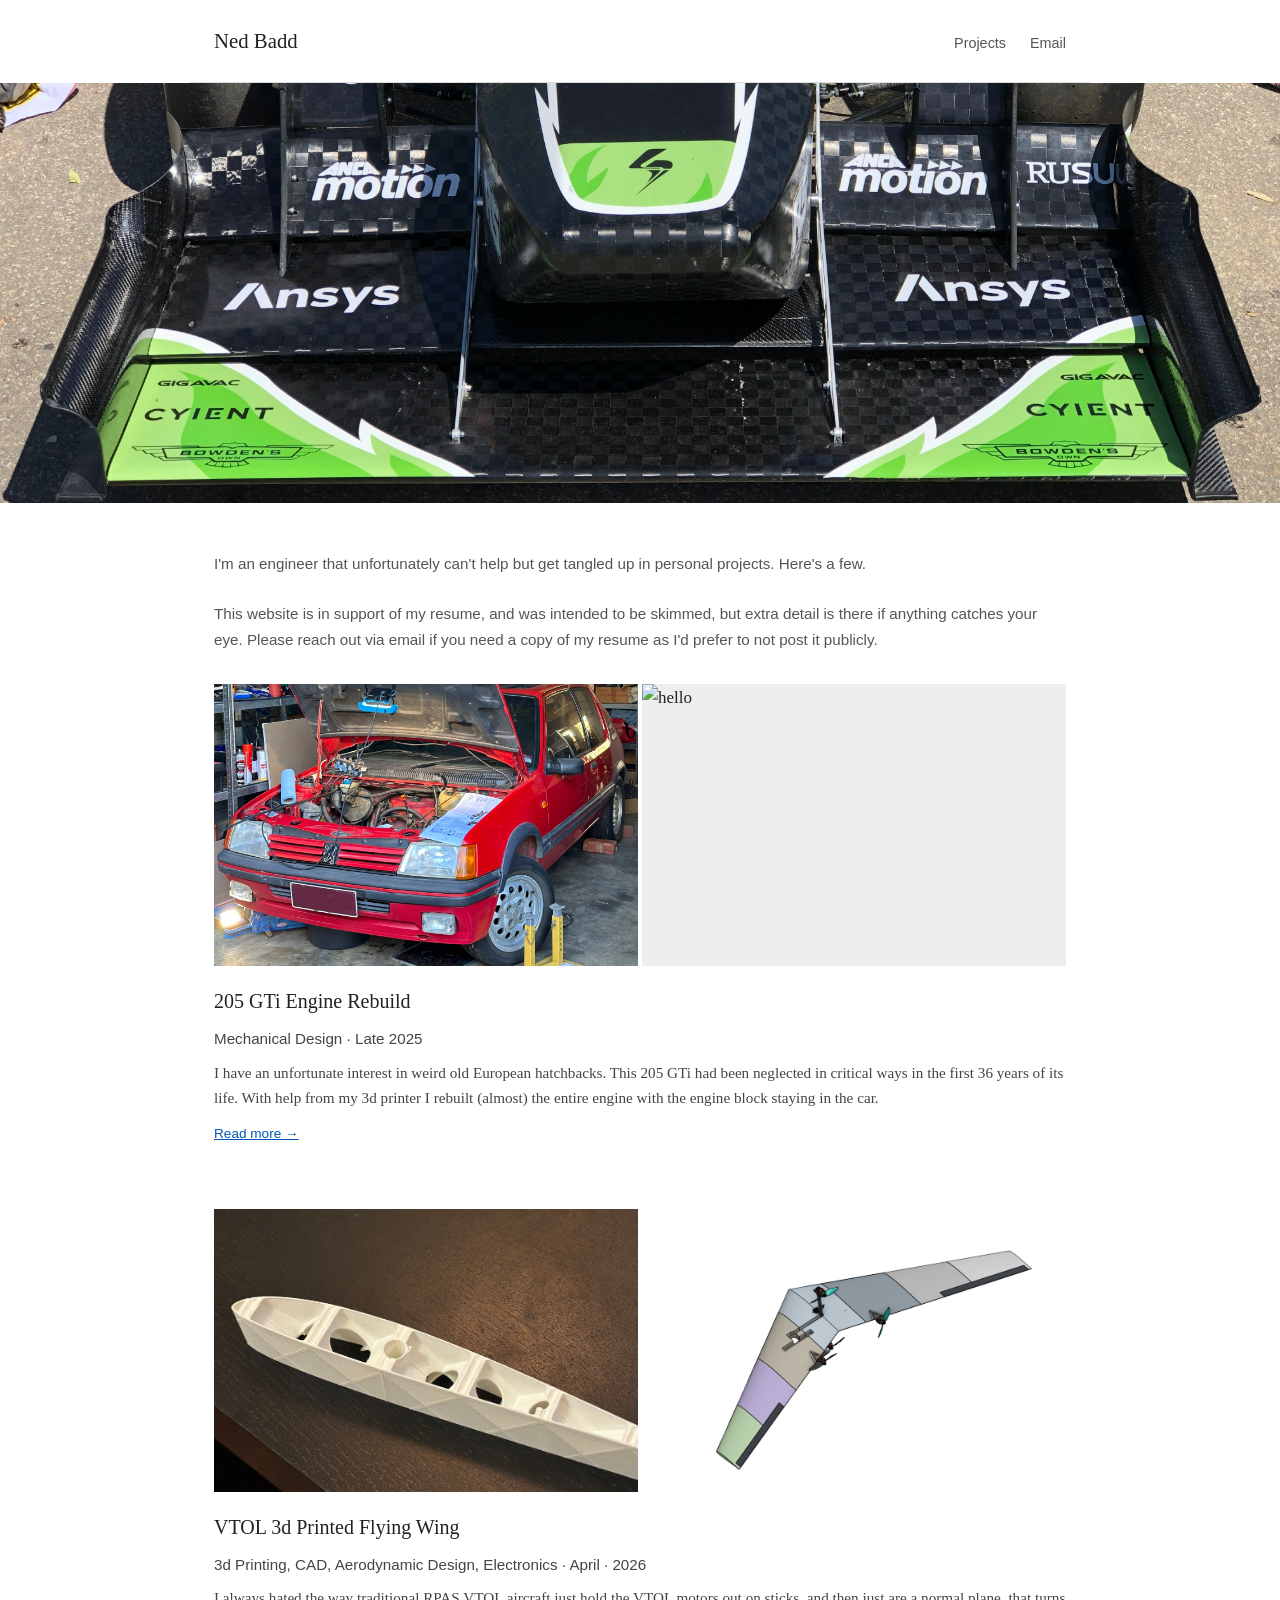
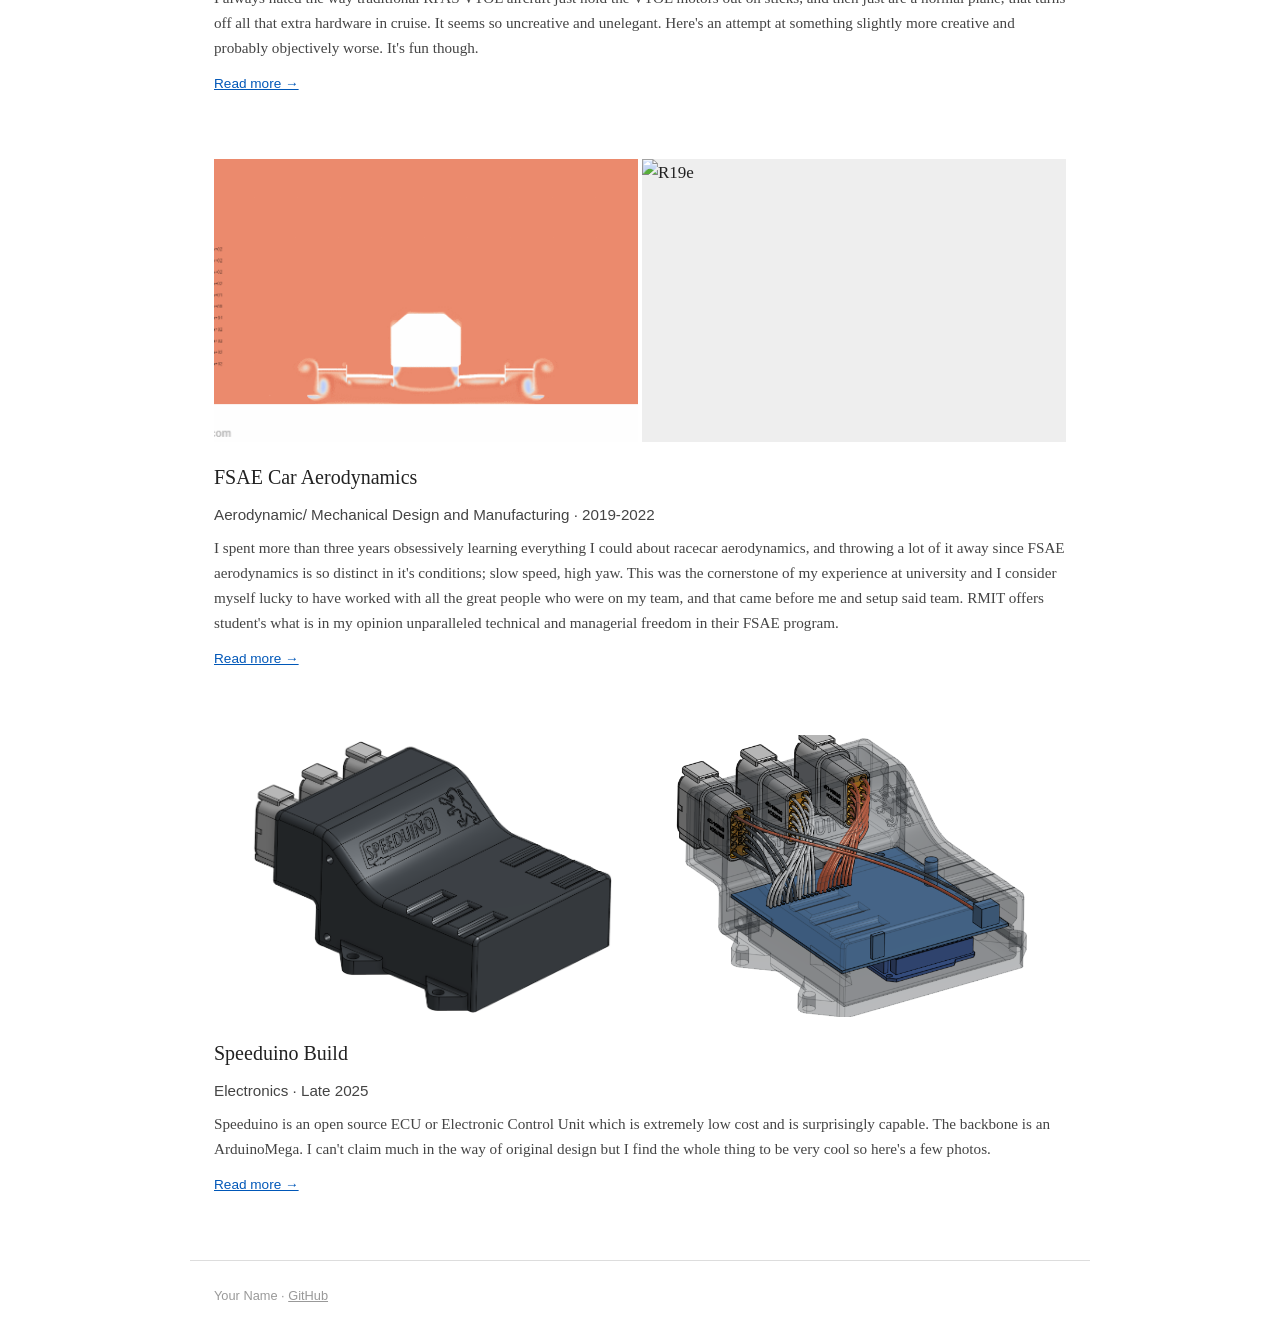
==== index.html @ b0879cb6 "yeah" ====
<!DOCTYPE html>
<html lang="en">
<head>
  <meta charset="UTF-8" />
  <meta name="viewport" content="width=device-width, initial-scale=1.0" />
  <title>Ned Badd — Projects</title>
  <link rel="stylesheet" href="style.css" />
</head>
<body>

  <header>
    <h1>Ned Badd</h1>
    <nav>
      <a href="index.html">Projects</a>
      <a href="mailto:nedbadd@gmail.com">Email</a>
    </nav>
  </header>

</header>

<div class="title-image">
  <img src="/images/fw.jpg" alt="a photo of a race car frontwing" />
</div>

<main>
  <p class="intro">
    I'm an engineer that unfortunately can't help but get tangled up in personal projects. Here's a few. 
    <br><br>
    This website is in support of my resume, and was intended to be skimmed, but extra detail is there if anything catches your eye.
    Please reach out via email if you need a copy of my resume as I'd prefer to not post it publicly. 
  </p>

  <section class="project">
    <div class="project-images">
      <img src="../images/205/1project1a.JPG" alt="" />
      <img src="../images/205/29cleanliners.JPG" alt="hello" />
    </div>
    <div class="project-info">
      <h2><a href="205GTi.html">205 GTi Engine Rebuild</a></h2>
      <p class="meta"> Mechanical Design · Late 2025</p>
      <p>
        I have an unfortunate interest in weird old European hatchbacks. This 205 GTi had been neglected in critical ways in the first 36 years of its life. With help from my 3d printer I rebuilt 
        (almost) the entire engine with the engine block staying in the car. 
      </p>
      <a href="205GTi.html">Read more →</a>
    </div>
  </section>

  <section class="project">
    <div class="project-images">
      <img src="images/drone/wing1.JPG" alt="3d printed wing" />
      <img src="images/drone/cad2.png" alt="CAD of wing" />
    </div>
    <div class="project-info">
      <h2><a href="VTOLDrone.html">VTOL 3d Printed Flying Wing</a></h2>
      <p class="meta"> 3d Printing, CAD, Aerodynamic Design, Electronics · April · 2026</p>
      <p>
        I always hated the way traditional RPAS VTOL aircraft just hold the VTOL motors out on sticks, and then just are a normal plane, that turns 
        off all that extra hardware in cruise. It seems so uncreative and unelegant. Here's an attempt at something slightly more creative and probably objectively worse.
        It's fun though.
      </p>
      <a href="VTOLDrone.html">Read more →</a>
    </div>
  </section>

      <section class="project">
    <div class="project-images">
      <img src="images/FSAE/4.5ClAgif.gif" alt="Total Pres Sweep" />
      <img src="images/FSAE/R19e.jpg" alt="R19e" />
    </div>
    <div class="project-info">
      <h2><a href="FSAE.html">FSAE Car Aerodynamics</a></h2>
      <p class="meta">Aerodynamic/ Mechanical Design and Manufacturing · 2019-2022</p>
      <p>
        I spent more than three years obsessively learning everything I could about racecar aerodynamics, and throwing a lot of it away since FSAE aerodynamics is so distinct in it's conditions; slow speed, high yaw.
        This was the cornerstone of my experience at university and I consider myself lucky to have worked with all the great people who were on my team, and that came before me and setup said team. RMIT offers student's 
        what is in my opinion unparalleled technical and managerial freedom in their FSAE program.
      </p>
      <a href="FSAE.html">Read more →</a>
    </div>
  </section>


  <section class="project">
    <div class="project-images">
      <img src="images/Speeduino/speeduino1.png" alt="Speeduino Case" />
      <img src="images/Speeduino/speedycase2.png" alt="Speedy Case Transparent" />
    </div>
    <div class="project-info">
      <h2><a href="projects/Speeduino.html">Speeduino Build</a></h2>
      <p class="meta">Electronics · Late 2025</p>
      <p>
        Speeduino is an open source ECU or Electronic Control Unit which is extremely low cost and is surprisingly capable. The backbone is an ArduinoMega.
        I can't claim much in the way of original design but I find the whole thing to be very cool so here's a few photos.
      </p>
      <a href="Speeduino.html">Read more →</a>
    </div>
  </section>


</main>

  <footer>
    <p>Your Name · <a href="https://github.com/yourusername">GitHub</a></p>
  </footer>

</body>
</html>
---- style.css ----
/* ── RESET ── */
*, *::before, *::after { box-sizing: border-box; margin: 0; padding: 0; }

/* ── BASE ── */
body {
  font-family: Georgia, serif;
  font-size: 17px;
  line-height: 1.65;
  color: #222;
  background: #fff;
}

a { color: #0057b8; }
a:hover { text-decoration: none; }

img { max-width: 100%; display: block; }

/* ── CONTENT WIDTH WRAPPER ──
   Applied to header, footer, text sections.
   Images sit outside this to go full width.
── */
.content {
  max-width: 900px;
  margin: 0 auto;
  padding: 0 1.5rem;
}

/* ── HEADER ── */
header {
  display: flex;
  align-items: baseline;
  justify-content: space-between;
  padding: 1.5rem 0;
  border-bottom: 1px solid #ddd;
  flex-wrap: wrap;
  gap: 0.5rem;
  max-width: 900px;
  margin: 0 auto;
  padding-left: 1.5rem;
  padding-right: 1.5rem;
}

header h1 {
  font-size: 1.3rem;
  font-weight: normal;
}

nav { display: flex; gap: 1.5rem; }

nav a {
  font-family: sans-serif;
  font-size: 0.9rem;
  color: #555;
  text-decoration: none;
}
nav a:hover { color: #222; }

/* ── BANNER IMAGE ── */
.title-image {
  width: 100%;
  height: 420px;
  overflow: hidden;
  margin-bottom: 3rem;
}

.title-image img {
  width: 100%;
  height: 100%;
  object-fit: cover;
  object-position: center;
  display: block;
}

/* ── INTRO TEXT ── */
.intro {
  font-family: sans-serif;
  color: #555;
  font-size: 0.95rem;
  margin-bottom: 2rem;
  max-width: 900px;
  margin-left: auto;
  margin-right: auto;
  padding: 0 1.5rem;
}

/* ── PROJECT SECTION ── */
.project {
  margin-bottom: 4rem;
}

/* Images: full browser width */
.project-images {
  display: grid;
  grid-template-columns: 1fr 1fr;
  gap: 4px;
  width: 100%;
  max-width: 900px;
  margin: 0 auto 1.2rem;
  padding: 0 1.5rem;
}

.project-images img {
  width: 100%;
  aspect-ratio: 3/2;
  object-fit: cover;
  background: #eee;
  display: block;
}

/* Text: constrained width, centred */
.project-info {
  max-width: 900px;
  margin: 0 auto;
  padding: 0 1.5rem;
  display: flex;
  flex-direction: column;
  gap: 0.5rem;
}

.project-info h2 {
  font-size: 1.25rem;
  font-weight: normal;
}

.project-info h2 a { color: #222; text-decoration: none; }
.project-info h2 a:hover { text-decoration: underline; }

.meta {
  font-family: sans-serif;
  font-size: 0.8rem;
  color: #888;
}

.project-info p {
  font-size: 0.95rem;
  color: #444;
}

.project-info > a {
  font-family: sans-serif;
  font-size: 0.85rem;
  margin-top: 0.3rem;
}

/* ── FOOTER ── */
footer {
  border-top: 1px solid #ddd;
  padding: 1.5rem;
  font-family: sans-serif;
  font-size: 0.8rem;
  color: #999;
  max-width: 900px;
  margin: 2rem auto 0;
}

footer a { color: #999; }

/* ════════════════════════════════════════
   DETAIL PAGE (project-1.html etc.)
════════════════════════════════════════ */

.back {
  display: inline-block;
  font-family: sans-serif;
  font-size: 0.85rem;
  margin: 1.5rem 0 1.2rem;
  color: #555;
  text-decoration: none;
  max-width: 900px;
  display: block;
  padding: 0 1.5rem;
  margin-left: auto;
  margin-right: auto;
}
.back:hover { color: #222; text-decoration: underline; }

/* Detail page header block */
.detail-header {
  max-width: 900px;
  margin: 0 auto 1.5rem;
  padding: 0 1.5rem 1.5rem;
  border-bottom: 1px solid #ddd;
}

.detail-header h2 {
  font-size: 1.8rem;
  font-weight: normal;
  margin-bottom: 0.4rem;
}

.detail-header .meta {
  font-family: sans-serif;
  font-size: 0.85rem;
  color: #888;
}

/* Hero photo on detail page — full width */
.photo-single {
  width: 100%;
  max-height: 520px;
  object-fit: cover;
  object-position: center;
  display: block;
  margin-bottom: 0.4rem;
}

figure {
  margin-bottom: 2rem;
}

figcaption {
  font-family: sans-serif;
  font-size: 0.78rem;
  color: #999;
  padding: 0.4rem 1.5rem 0;
  max-width: 900px;
  margin: 0 auto;
}

/* Body text on detail page */
.detail-body {
  max-width: 900px;
  margin: 0 auto;
  padding: 0 1.5rem 4rem;
}

.detail-body h3 {
  font-size: 1.1rem;
  font-weight: normal;
  margin: 2.5rem 0 0.6rem;
  border-bottom: 1px solid #eee;
  padding-bottom: 0.3rem;
}

.detail-body p {
  margin-bottom: 1rem;
  color: #333;
  font-size: 0.95rem;
}

.detail-body ul, .detail-body ol {
  padding-left: 1.4rem;
  margin-bottom: 1.2rem;
  color: #333;
  font-size: 0.95rem;
}

.detail-body li { margin-bottom: 0.4rem; }

/* Photo grids on detail page */
.photos {
  display: grid;
  grid-template-columns: 1fr 1fr;
  gap: 4px;
  width: 90vw;
  margin-left: 100%;
  transform: translateX(-50%);
  margin-top: 1.5rem;
  margin-bottom: 0.5rem;
}

.photos img {
  width: 100%;
  aspect-ratio: 3/2;
  object-fit: cover;
  background: #eee;
  display: block;
}

/* Captions inside photo grids:
   span full width below the grid */
.photos figcaption {
  grid-column: 1 / -1;
  font-family: sans-serif;
  font-size: 0.78rem;
  color: #999;
  padding: 0.3rem 0.5rem;
  border-top: none;
  max-width: 100%;
  margin: 0;
}

/* ── RESPONSIVE ── */
@media (max-width: 600px) {
  .project-images { grid-template-columns: 1fr; }
  .photos { grid-template-columns: 1fr; }
  .title-image { height: 240px; }
}

ideo {
  position: relative;
  width: 100%;
  aspect-ratio: 16/9;
  margin: 1.5rem 0;
}

.video iframe {
  position: absolute;
  top: 0;
  left: 0;
  width: 100%;
  height: 100%;
  border: none;
}
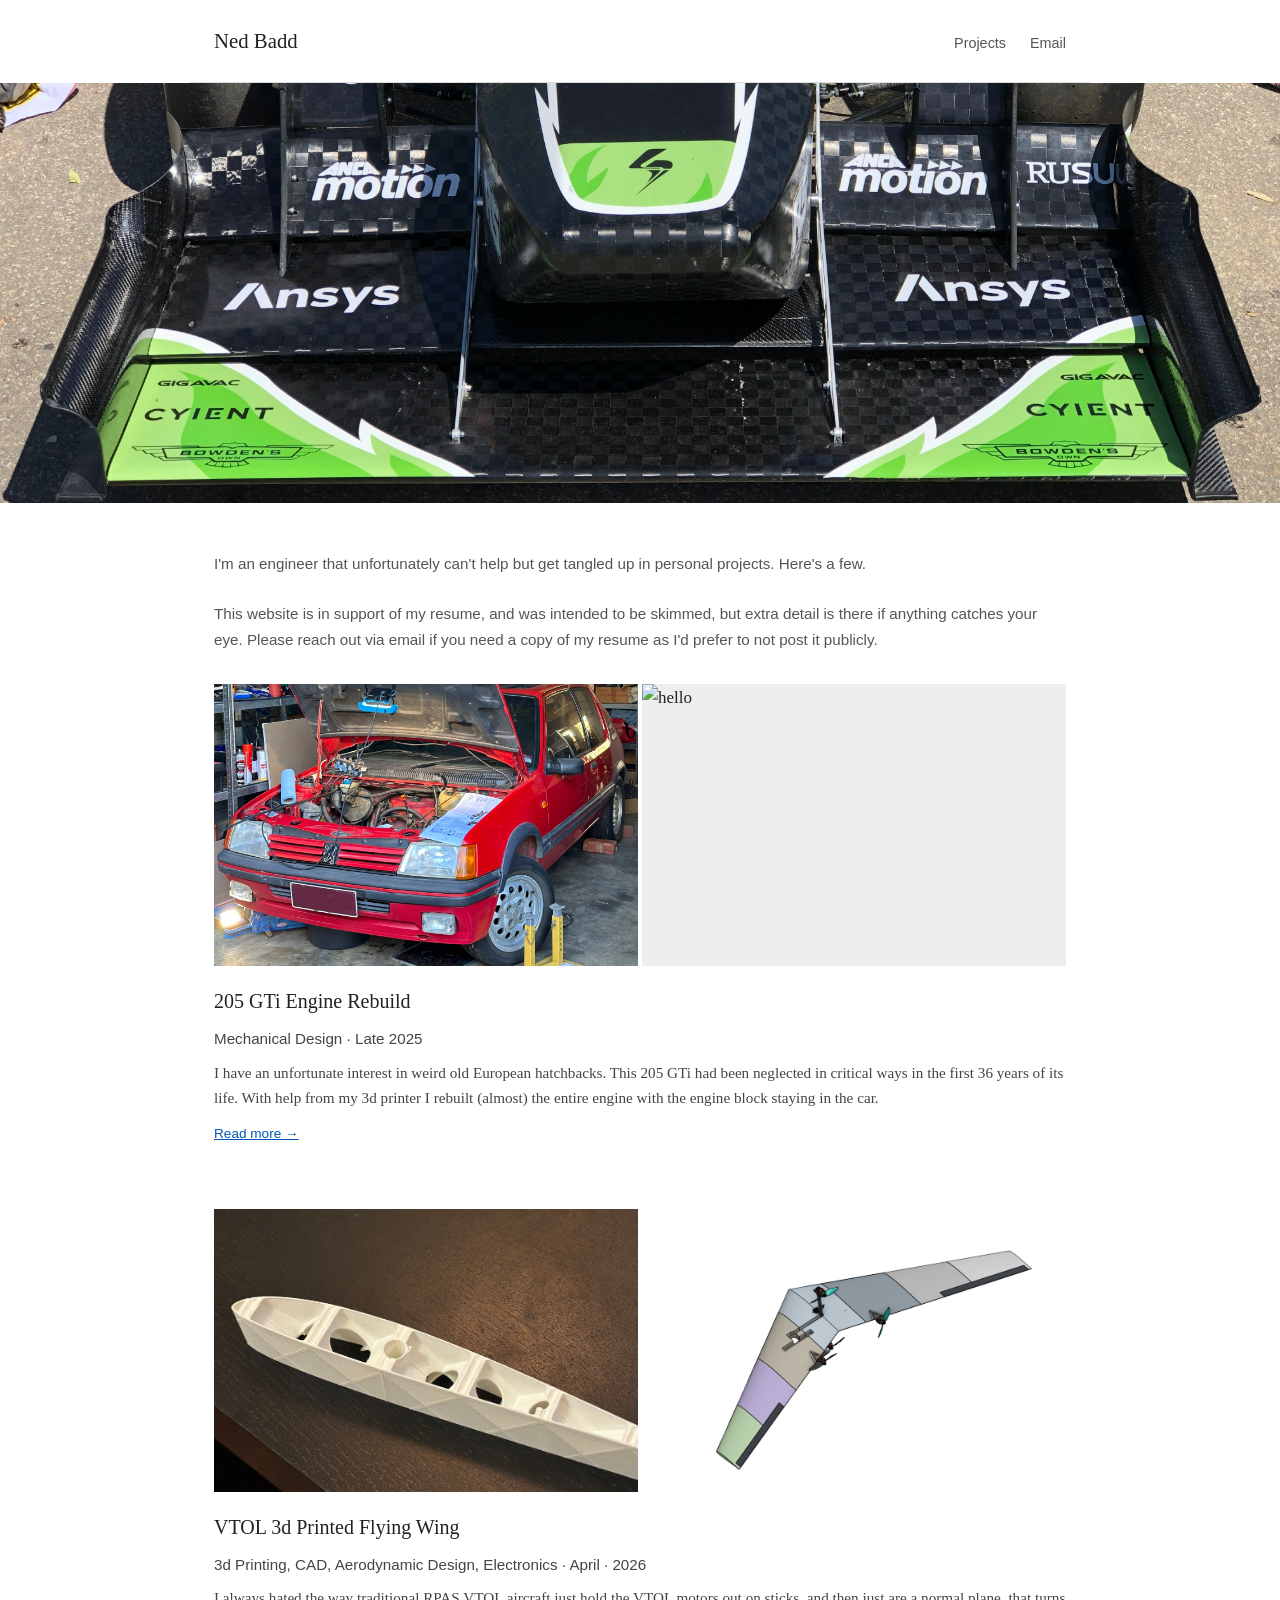
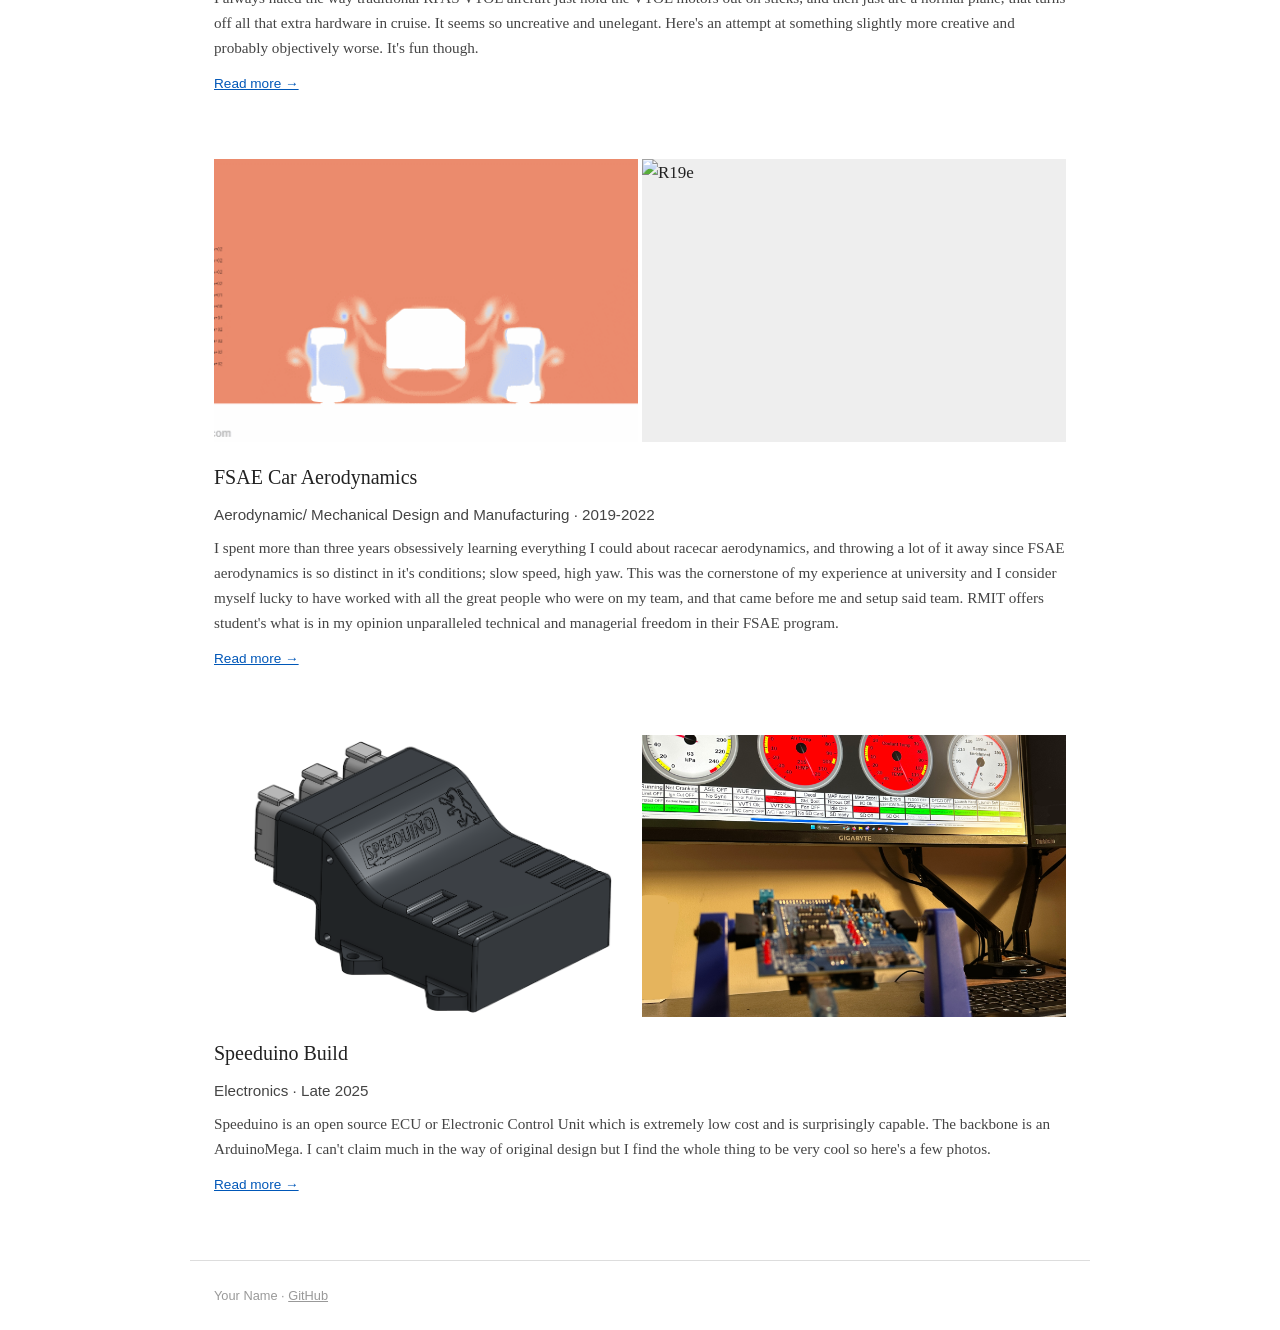
==== commit 8b54a193: "yeah" ====
--- a/index.html
+++ b/index.html
@@ -84,10 +84,10 @@
   <section class="project">
     <div class="project-images">
       <img src="images/Speeduino/speeduino1.png" alt="Speeduino Case" />
-      <img src="images/Speeduino/speedycase2.png" alt="Speedy Case Transparent" />
+      <img src="images/Speeduino/speedyalive.jpg" alt="speeduino alive" />
     </div>
     <div class="project-info">
-      <h2><a href="projects/Speeduino.html">Speeduino Build</a></h2>
+      <h2><a href="Speeduino.html">Speeduino Build</a></h2>
       <p class="meta">Electronics · Late 2025</p>
       <p>
         Speeduino is an open source ECU or Electronic Control Unit which is extremely low cost and is surprisingly capable. The backbone is an ArduinoMega.
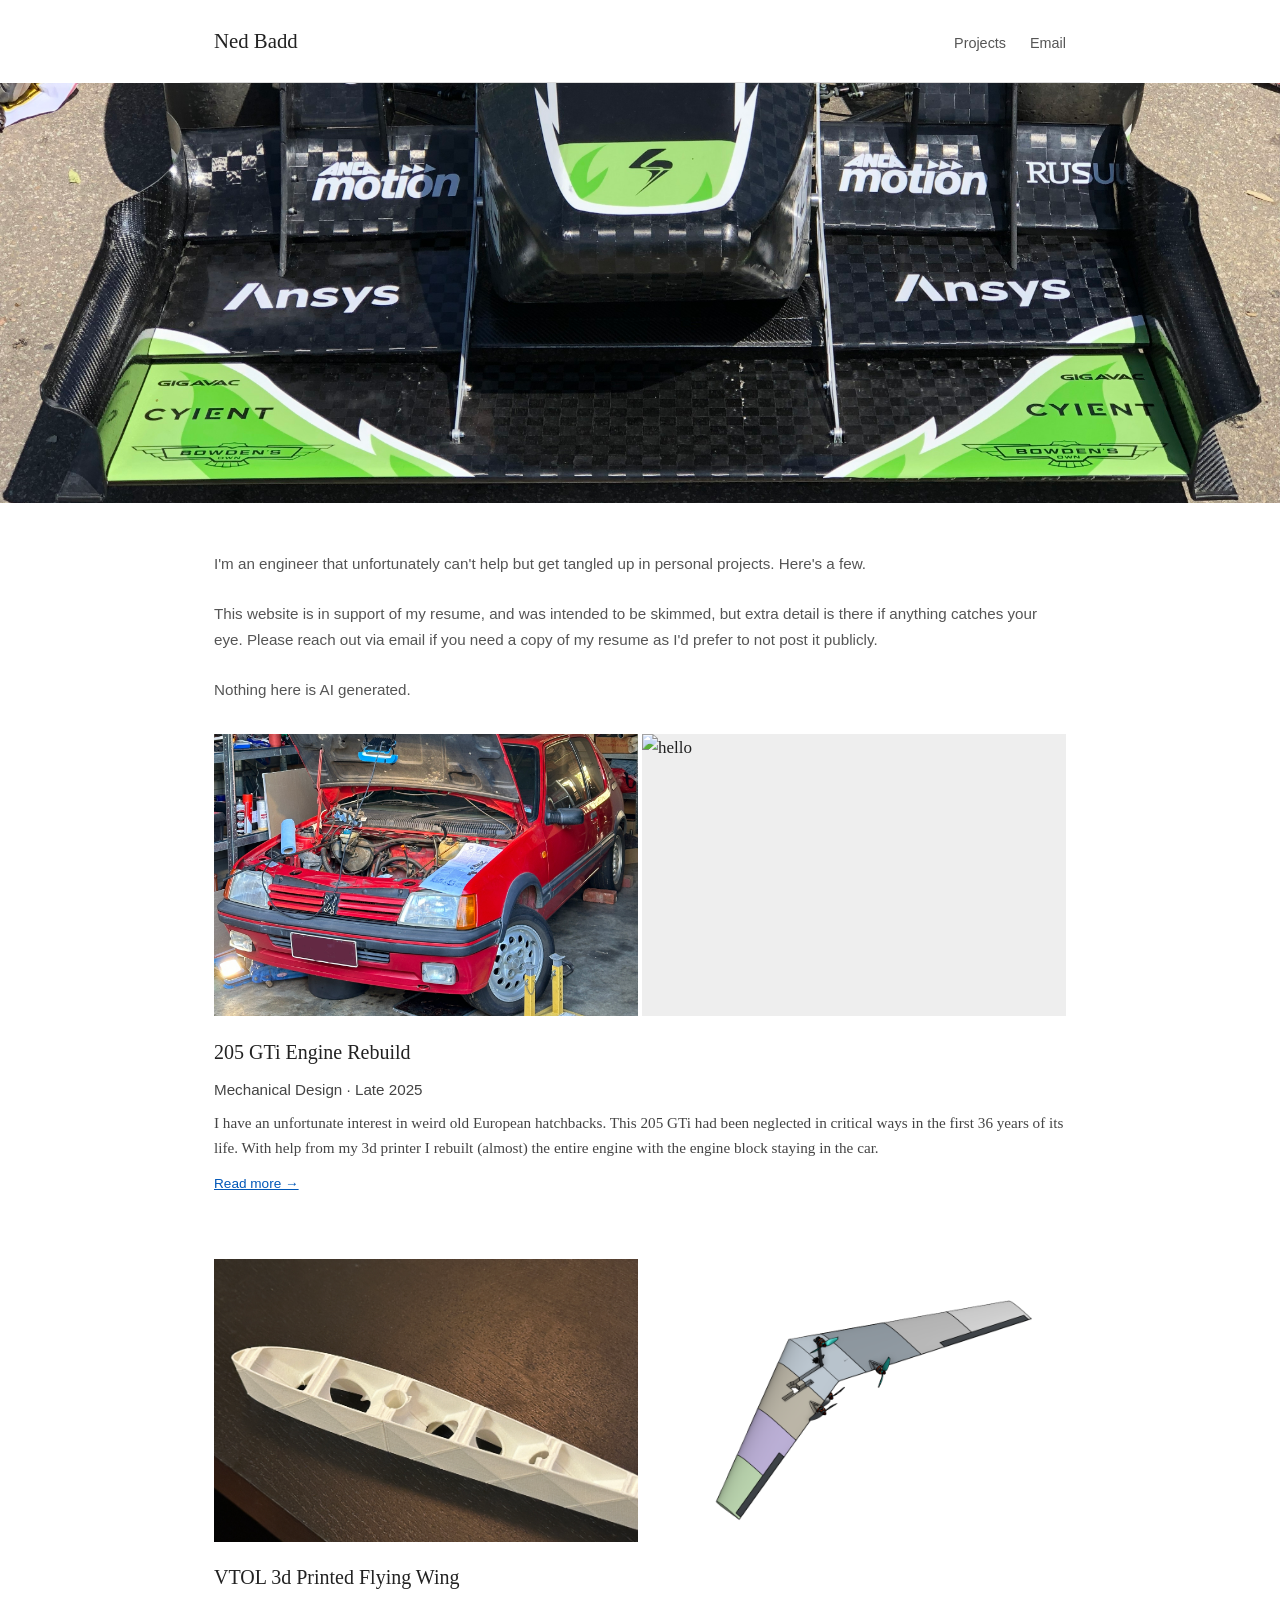
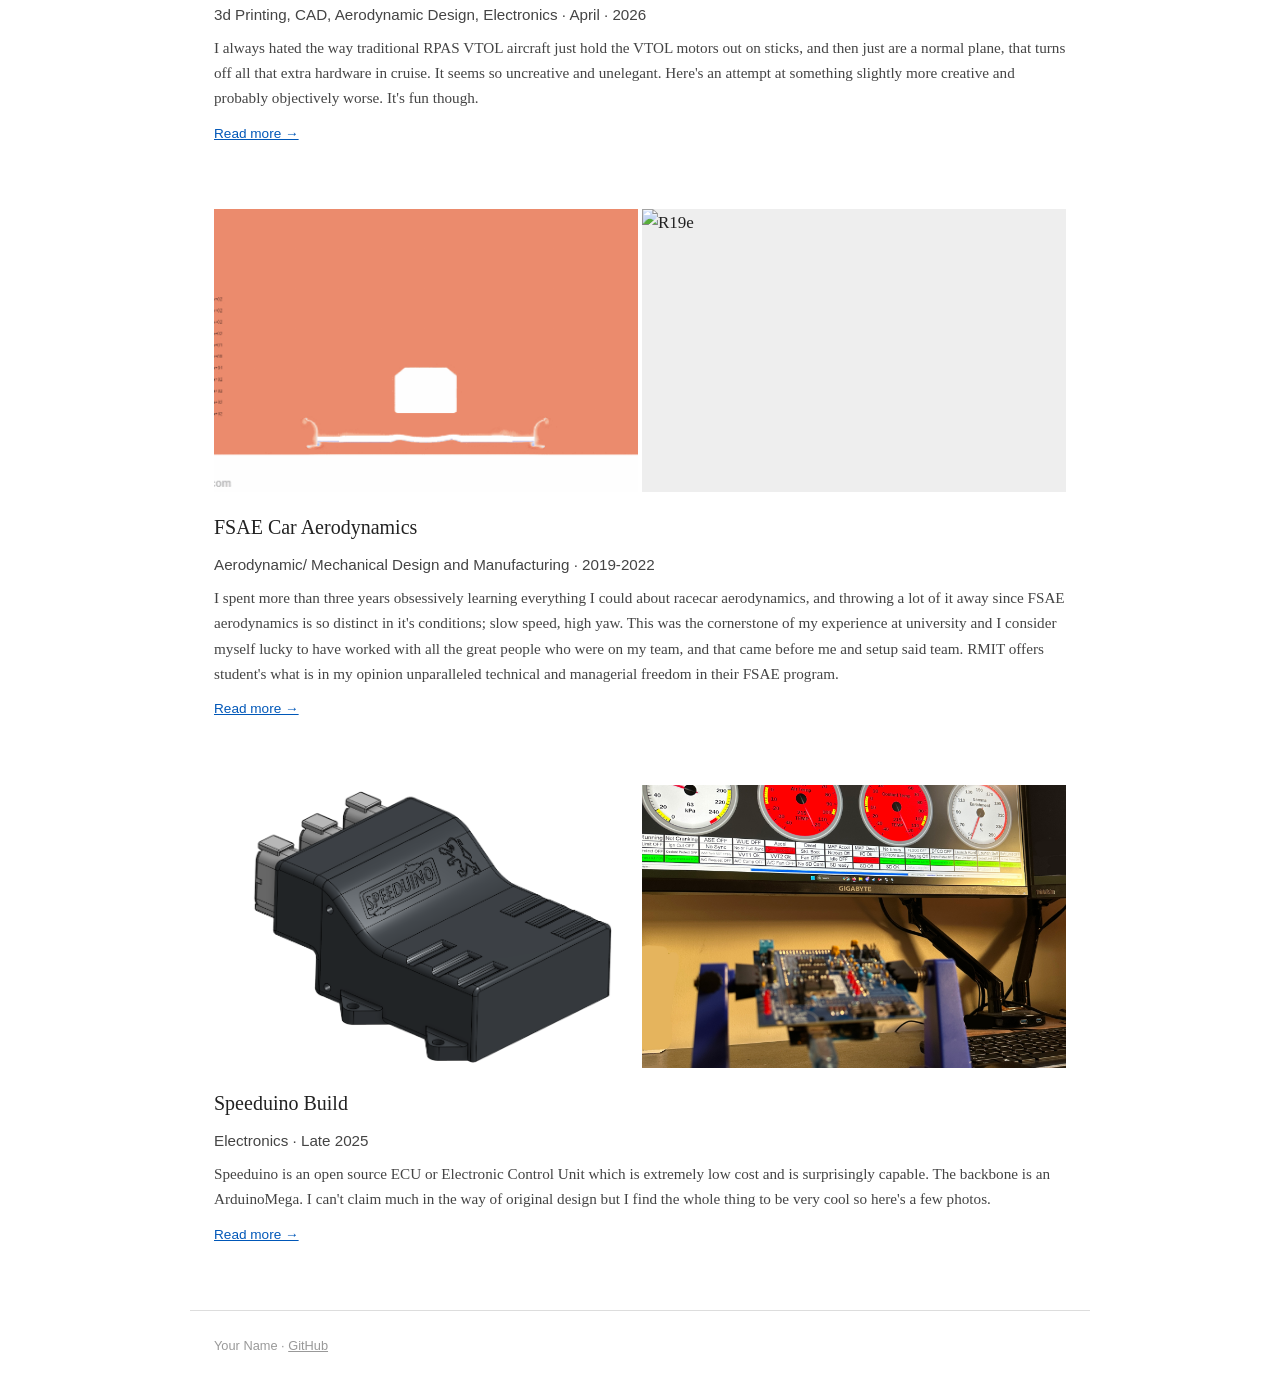
==== commit 1051c616: "woo" ====
--- a/index.html
+++ b/index.html
@@ -27,7 +27,7 @@
     I'm an engineer that unfortunately can't help but get tangled up in personal projects. Here's a few. 
     <br><br>
     This website is in support of my resume, and was intended to be skimmed, but extra detail is there if anything catches your eye.
-    Please reach out via email if you need a copy of my resume as I'd prefer to not post it publicly. 
+    Please reach out via email if you need a copy of my resume as I'd prefer to not post it publicly. <br><br>Nothing here is AI generated.
   </p>
 
   <section class="project">
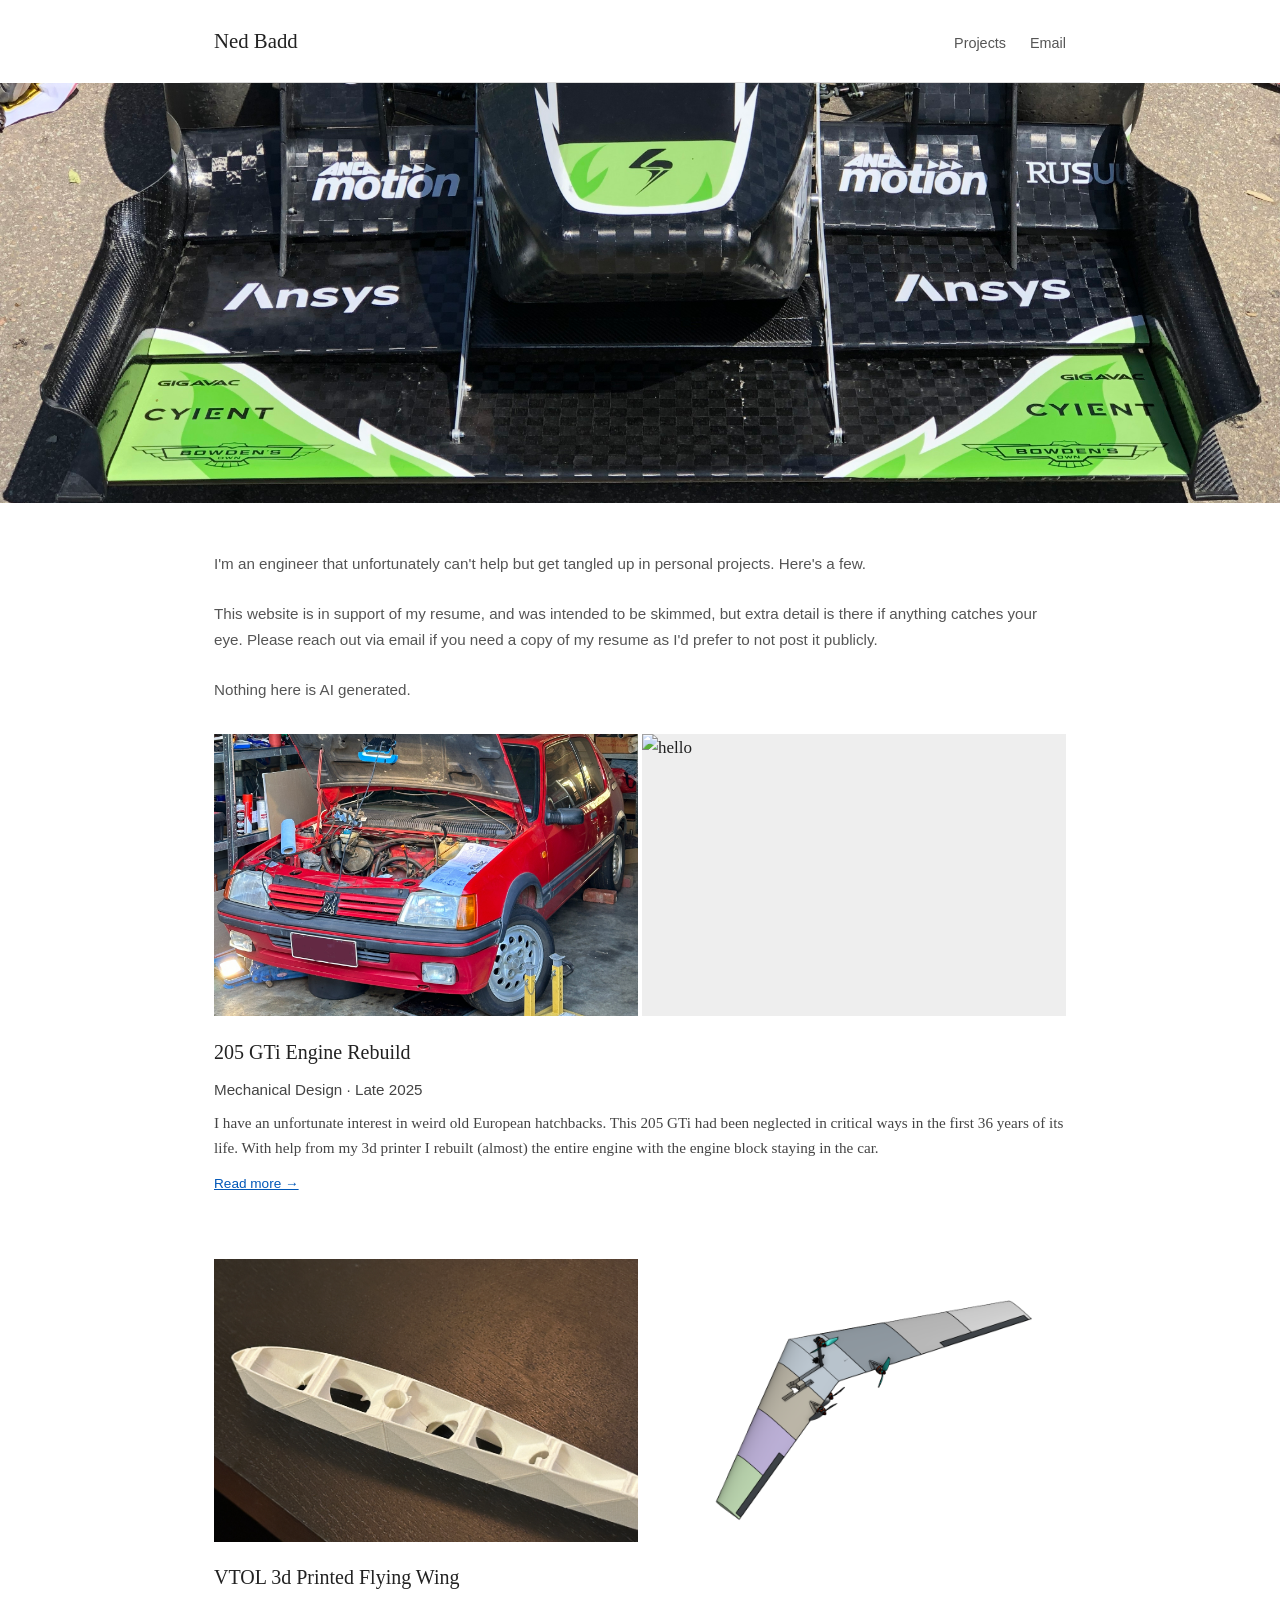
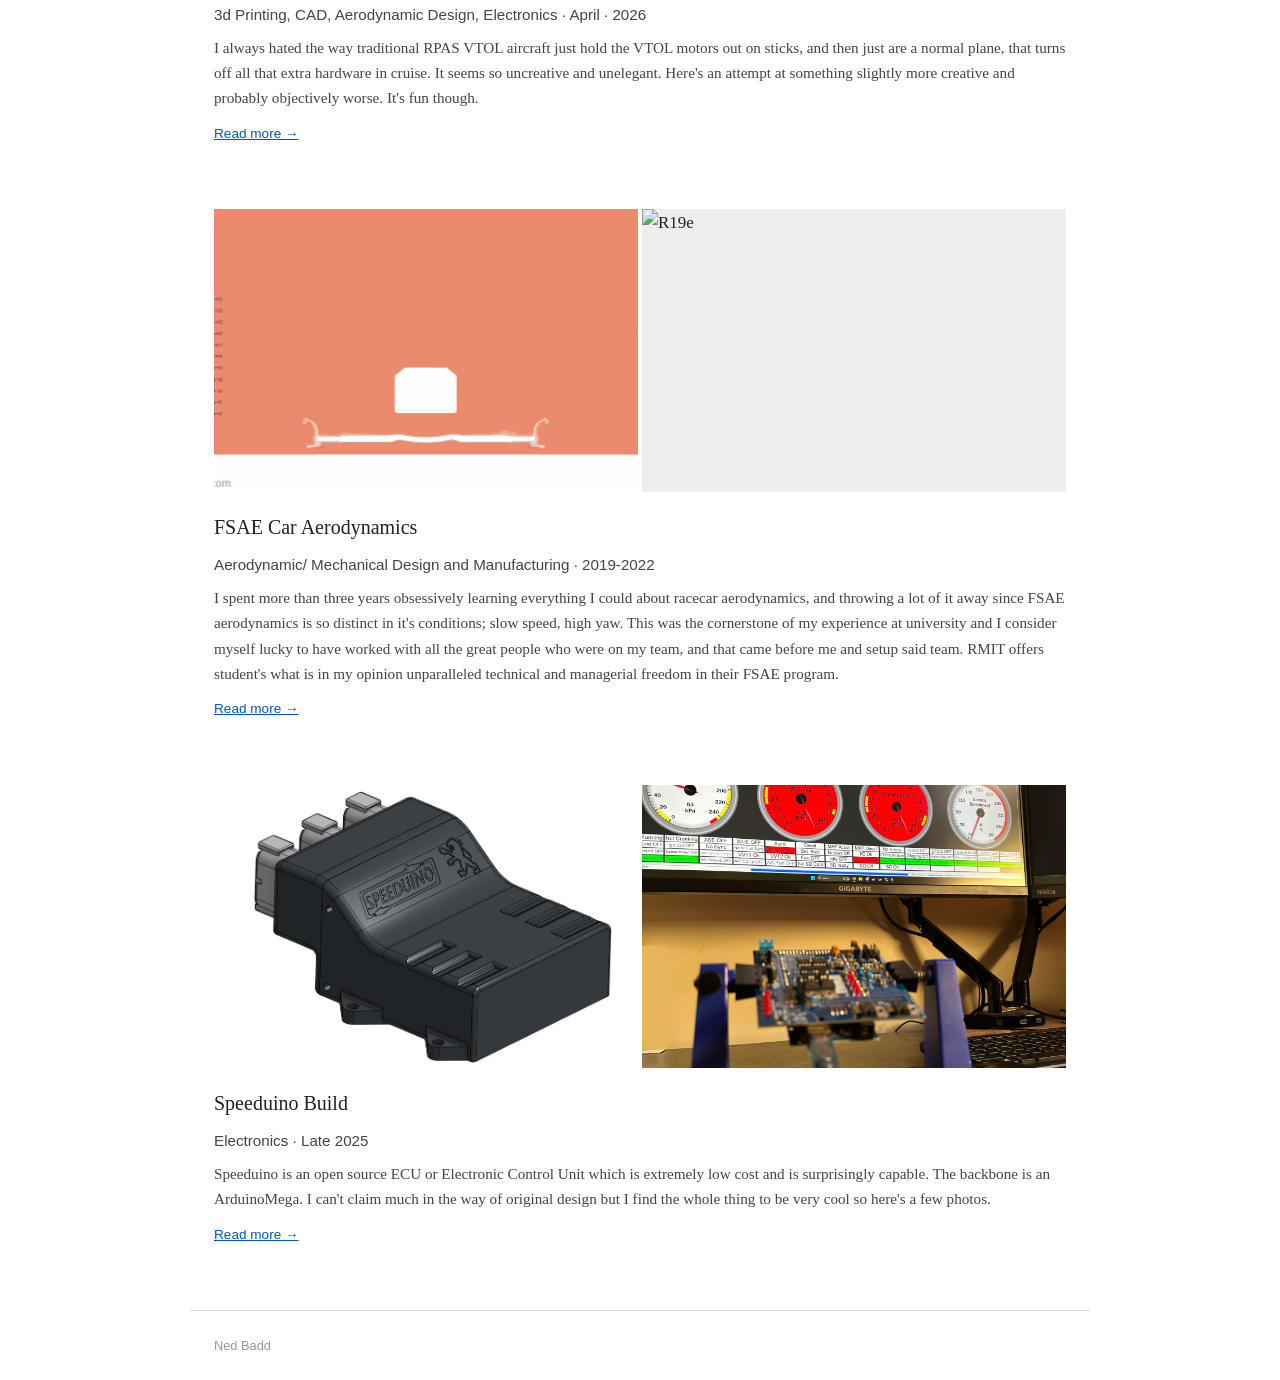
==== commit 386c6f37: "yea" ====
--- a/index.html
+++ b/index.html
@@ -101,7 +101,7 @@
 </main>
 
   <footer>
-    <p>Your Name · <a href="https://github.com/yourusername">GitHub</a></p>
+    <p>Ned Badd </p>
   </footer>
 
 </body>
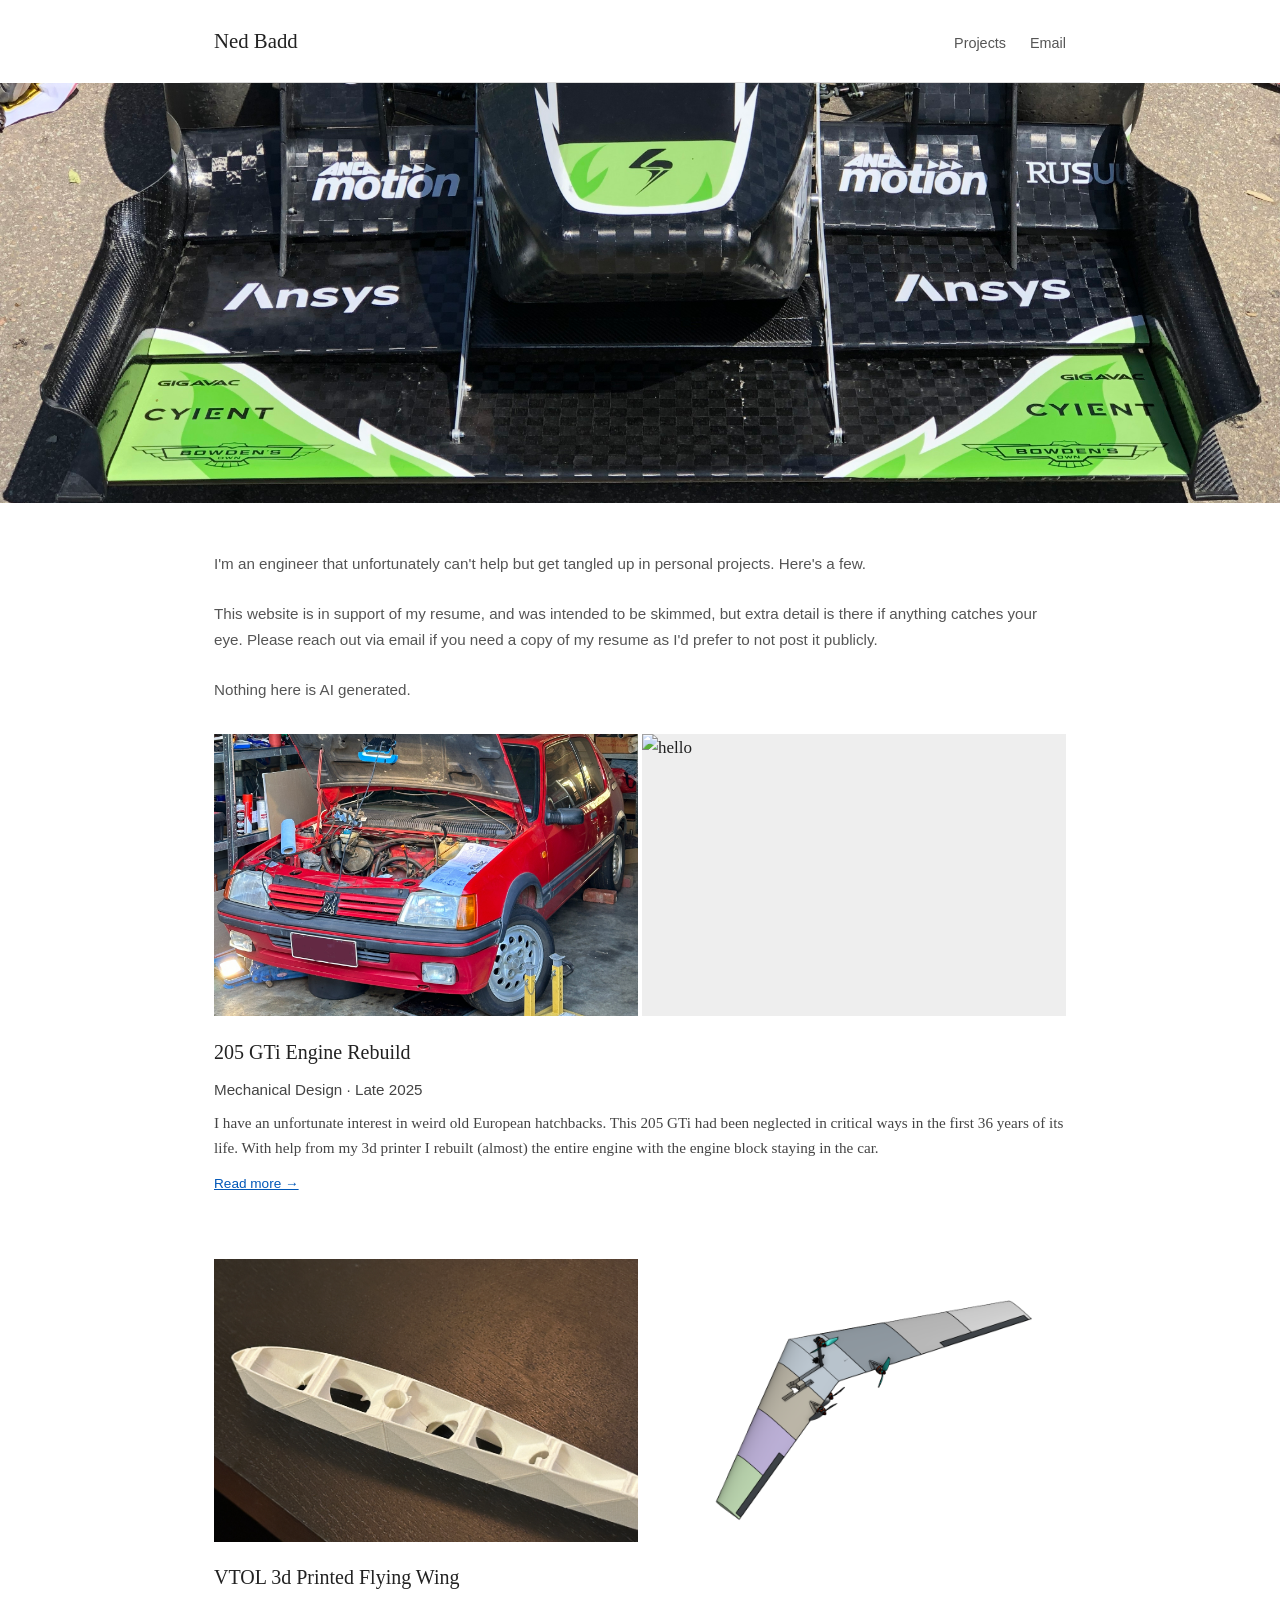
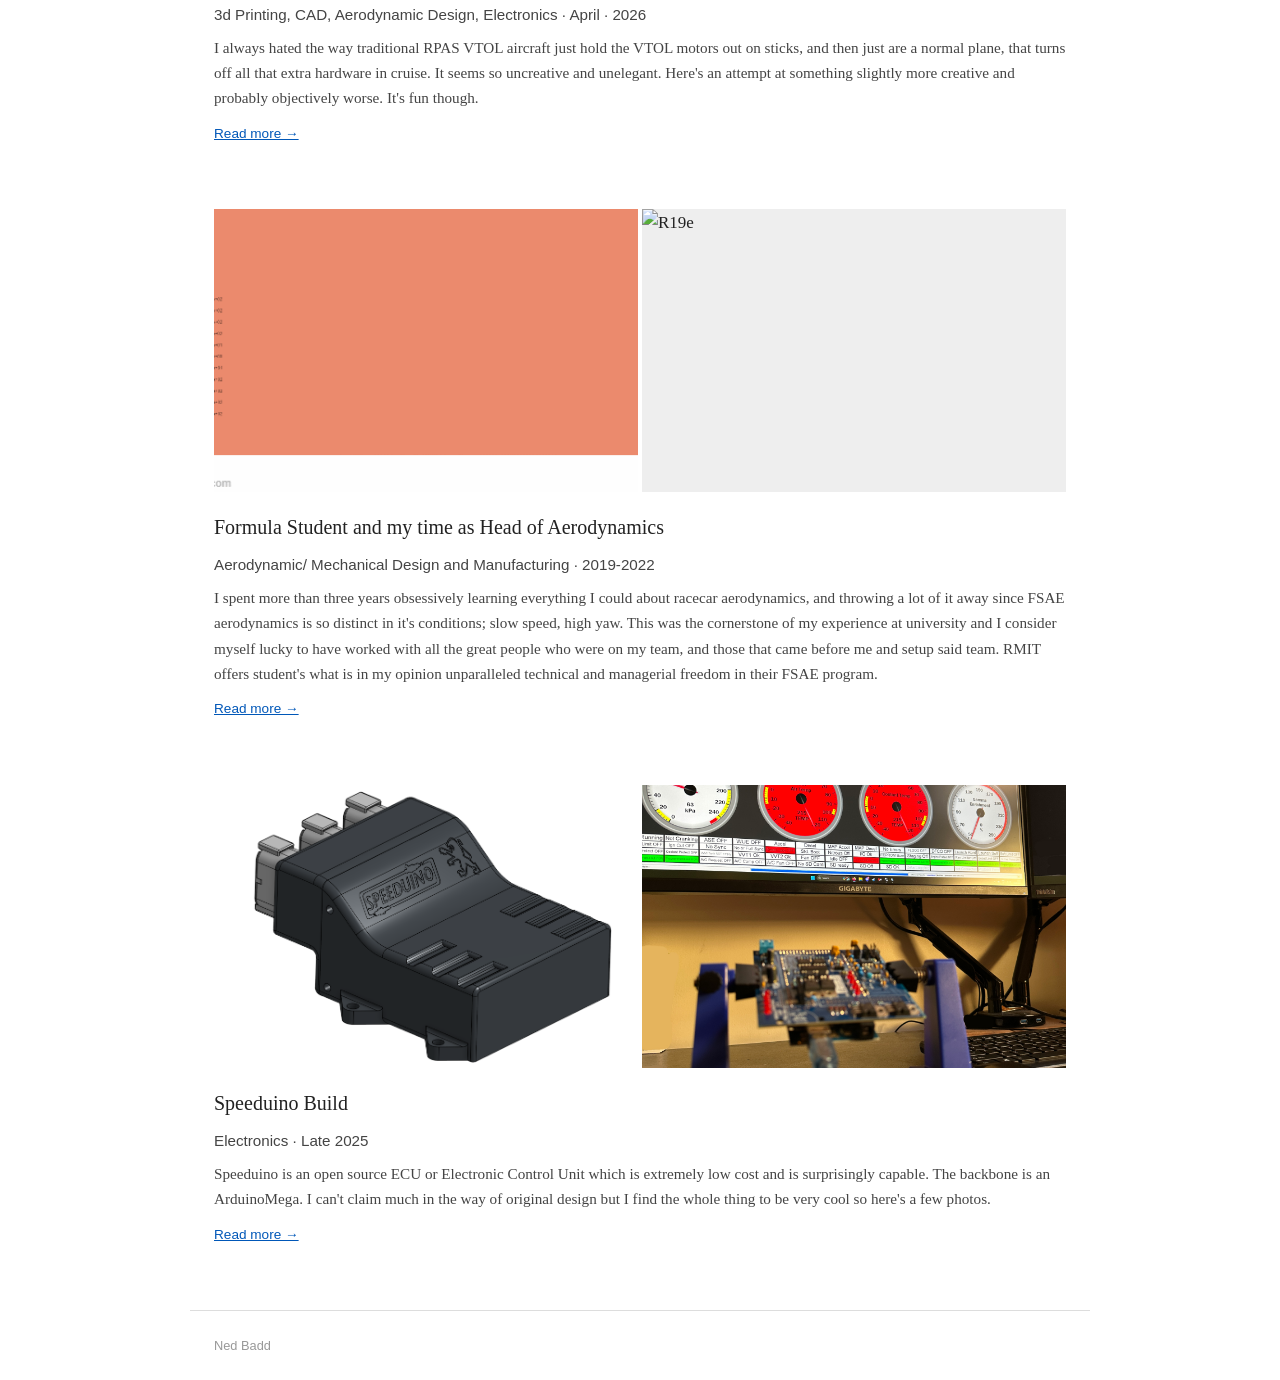
==== commit 62021a85: "yea" ====
--- a/index.html
+++ b/index.html
@@ -69,11 +69,11 @@
       <img src="images/FSAE/R19e.jpg" alt="R19e" />
     </div>
     <div class="project-info">
-      <h2><a href="FSAE.html">FSAE Car Aerodynamics</a></h2>
+      <h2><a href="FSAE.html">Formula Student and my time as Head of Aerodynamics</a></h2>
       <p class="meta">Aerodynamic/ Mechanical Design and Manufacturing · 2019-2022</p>
       <p>
         I spent more than three years obsessively learning everything I could about racecar aerodynamics, and throwing a lot of it away since FSAE aerodynamics is so distinct in it's conditions; slow speed, high yaw.
-        This was the cornerstone of my experience at university and I consider myself lucky to have worked with all the great people who were on my team, and that came before me and setup said team. RMIT offers student's 
+        This was the cornerstone of my experience at university and I consider myself lucky to have worked with all the great people who were on my team, and those that came before me and setup said team. RMIT offers student's 
         what is in my opinion unparalleled technical and managerial freedom in their FSAE program.
       </p>
       <a href="FSAE.html">Read more →</a>
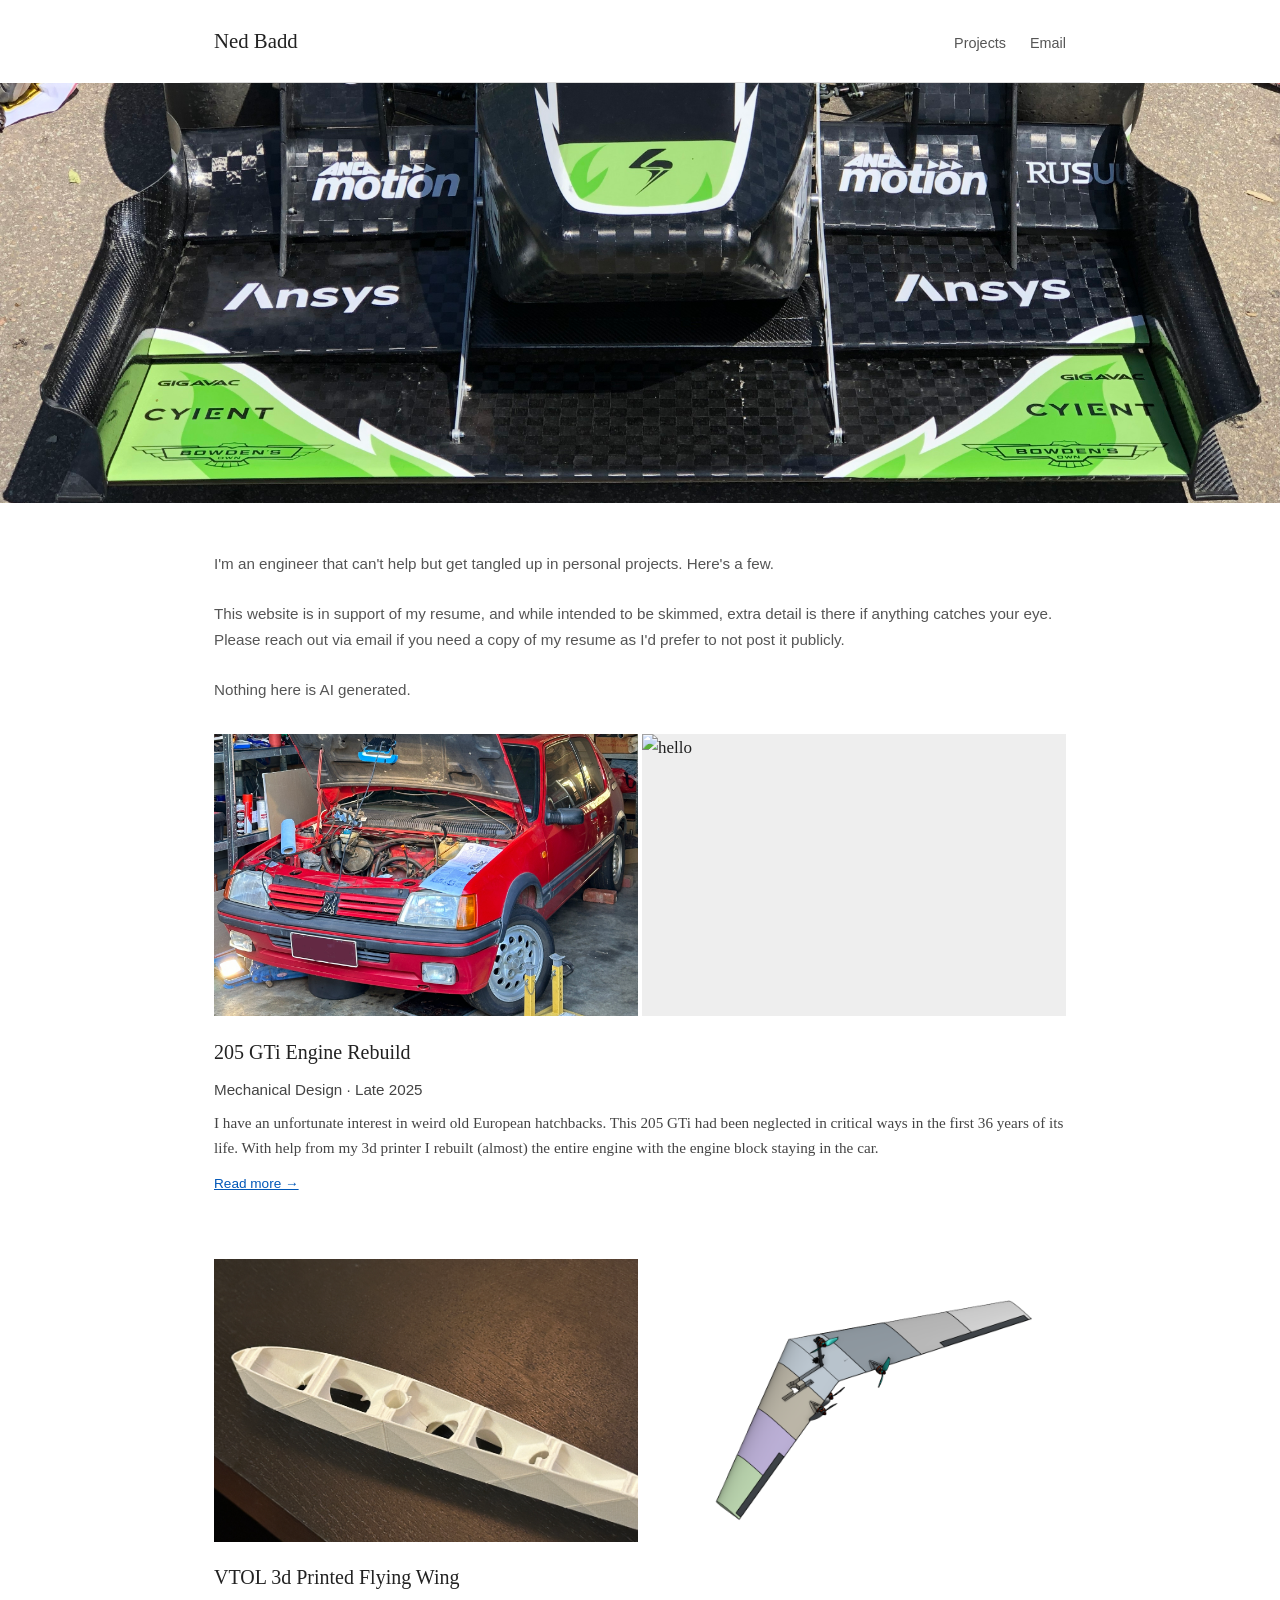
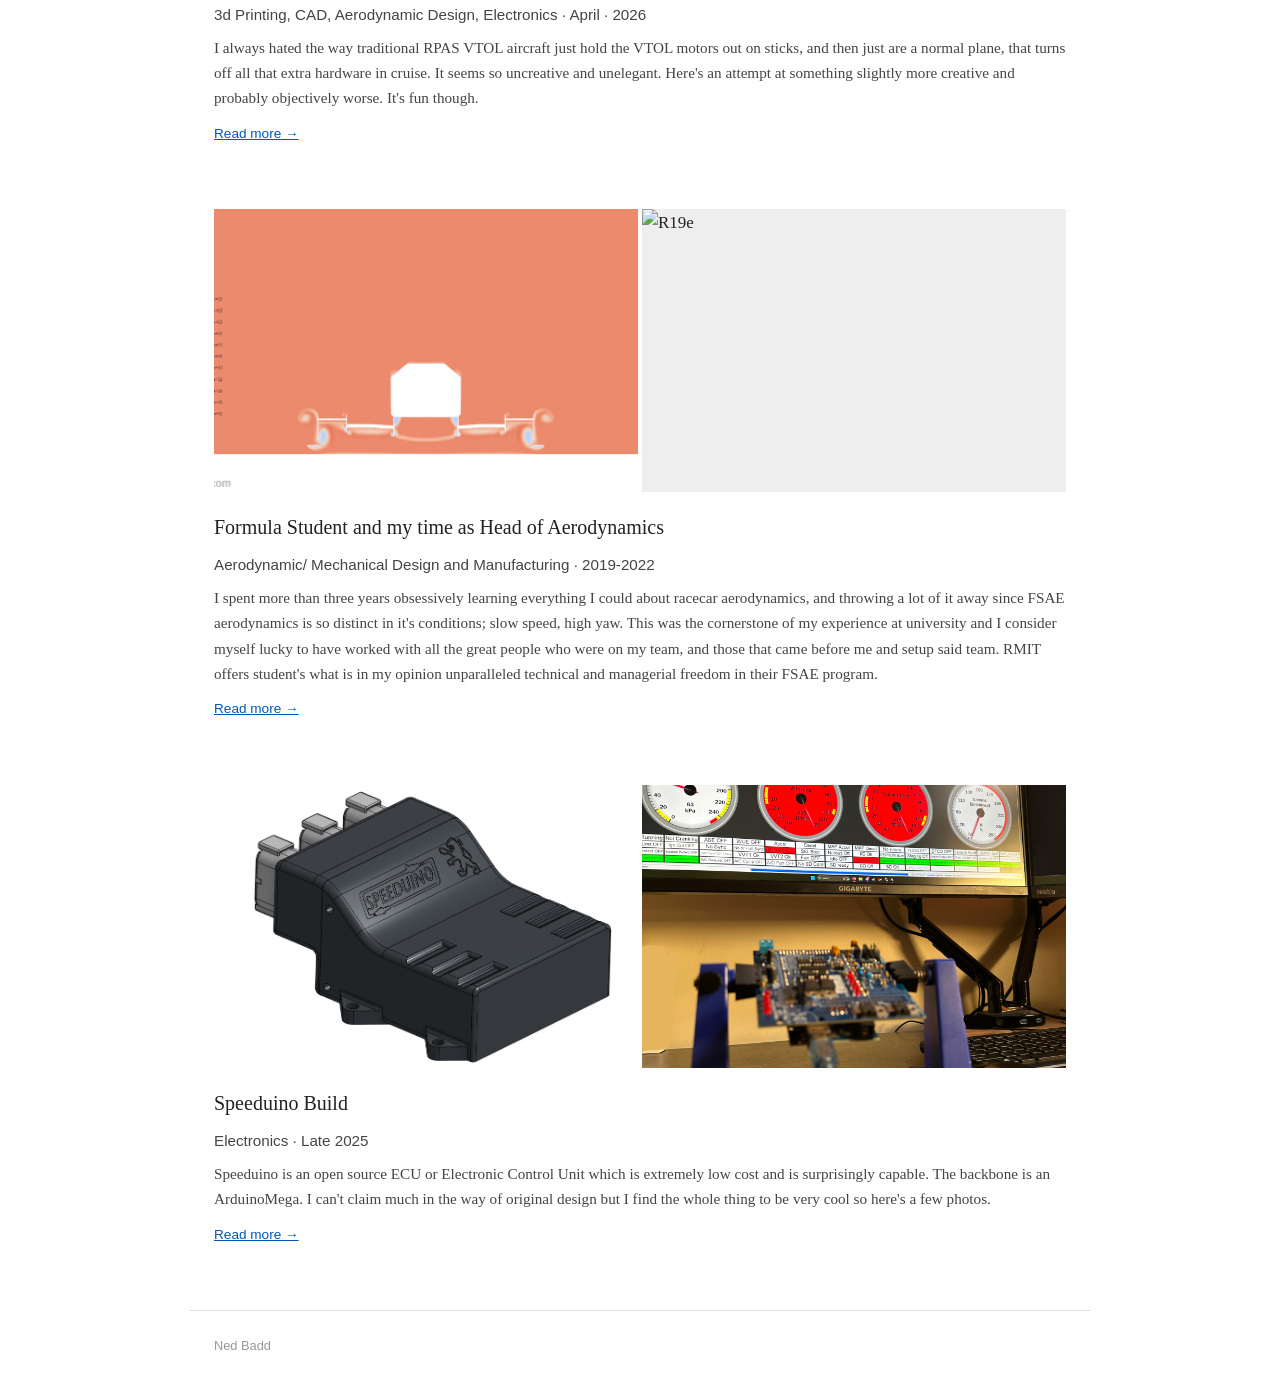
==== commit 6999c391: "yea" ====
--- a/index.html
+++ b/index.html
@@ -24,9 +24,9 @@
 
 <main>
   <p class="intro">
-    I'm an engineer that unfortunately can't help but get tangled up in personal projects. Here's a few. 
+    I'm an engineer that can't help but get tangled up in personal projects. Here's a few. 
     <br><br>
-    This website is in support of my resume, and was intended to be skimmed, but extra detail is there if anything catches your eye.
+    This website is in support of my resume, and while intended to be skimmed, extra detail is there if anything catches your eye.
     Please reach out via email if you need a copy of my resume as I'd prefer to not post it publicly. <br><br>Nothing here is AI generated.
   </p>
 
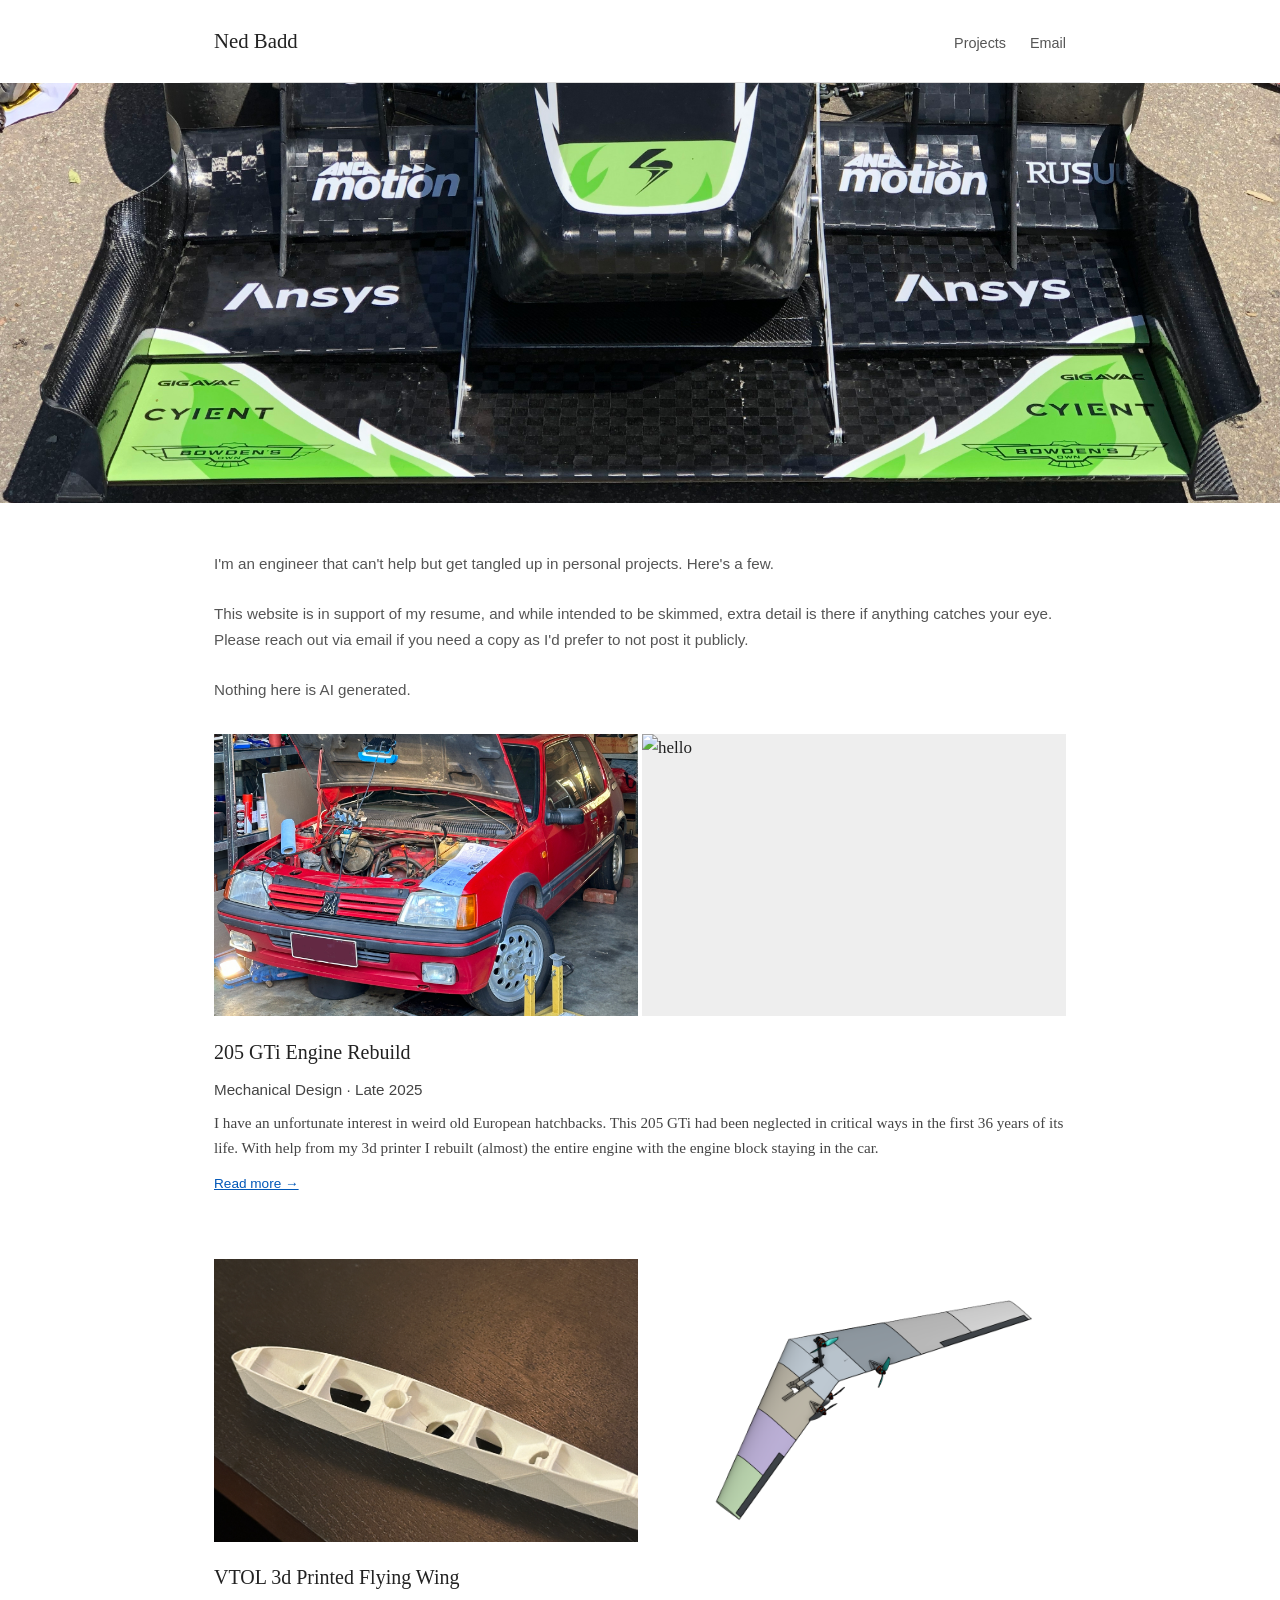
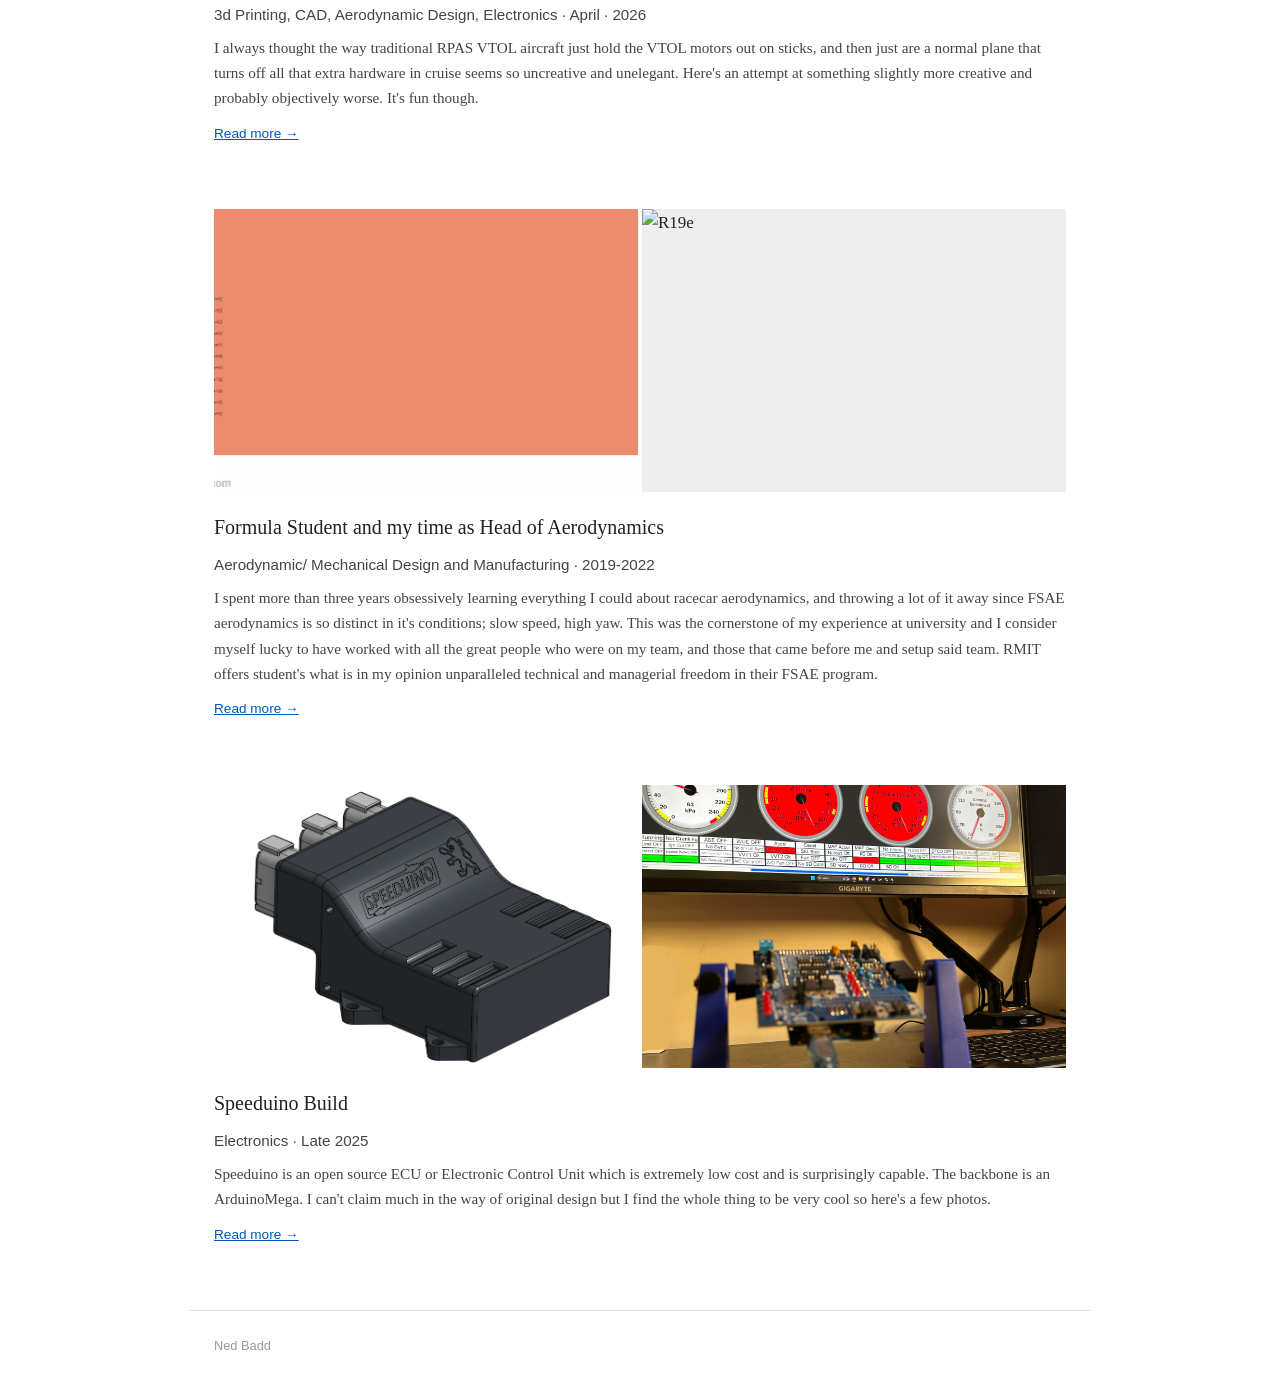
==== commit ca049d15: "yeah" ====
--- a/index.html
+++ b/index.html
@@ -27,7 +27,7 @@
     I'm an engineer that can't help but get tangled up in personal projects. Here's a few. 
     <br><br>
     This website is in support of my resume, and while intended to be skimmed, extra detail is there if anything catches your eye.
-    Please reach out via email if you need a copy of my resume as I'd prefer to not post it publicly. <br><br>Nothing here is AI generated.
+    Please reach out via email if you need a copy as I'd prefer to not post it publicly. <br><br>Nothing here is AI generated.
   </p>
 
   <section class="project">
@@ -55,8 +55,8 @@
       <h2><a href="VTOLDrone.html">VTOL 3d Printed Flying Wing</a></h2>
       <p class="meta"> 3d Printing, CAD, Aerodynamic Design, Electronics · April · 2026</p>
       <p>
-        I always hated the way traditional RPAS VTOL aircraft just hold the VTOL motors out on sticks, and then just are a normal plane, that turns 
-        off all that extra hardware in cruise. It seems so uncreative and unelegant. Here's an attempt at something slightly more creative and probably objectively worse.
+        I always thought the way traditional RPAS VTOL aircraft just hold the VTOL motors out on sticks, and then just are a normal plane that turns 
+        off all that extra hardware in cruise seems so uncreative and unelegant. Here's an attempt at something slightly more creative and probably objectively worse.
         It's fun though.
       </p>
       <a href="VTOLDrone.html">Read more →</a>
